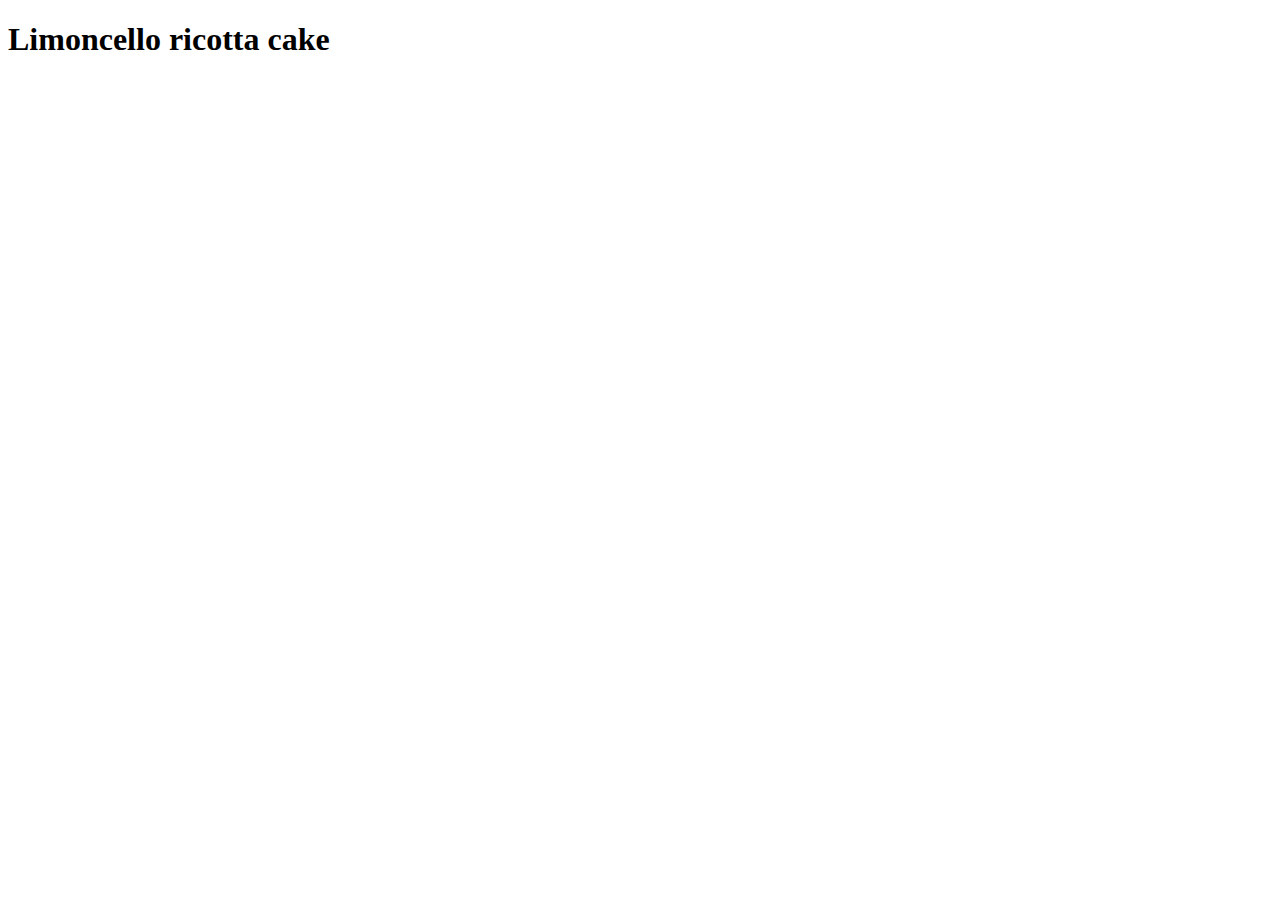
==== recipes/limoncello-ricotta-cake.html @ 68311bd2 "Add 3 recipe pages, and links to them in index.html" ====
<!DOCTYPE html>
<html lang="en">
<head>
	<meta charset="UTF-8">
	<meta name="viewport" content="width=device-width, initial-scale=1.0">
	<title>Limoncello ricotta cake</title>
</head>
<body>
	<h1>Limoncello ricotta cake</h1>
</body>
</html>
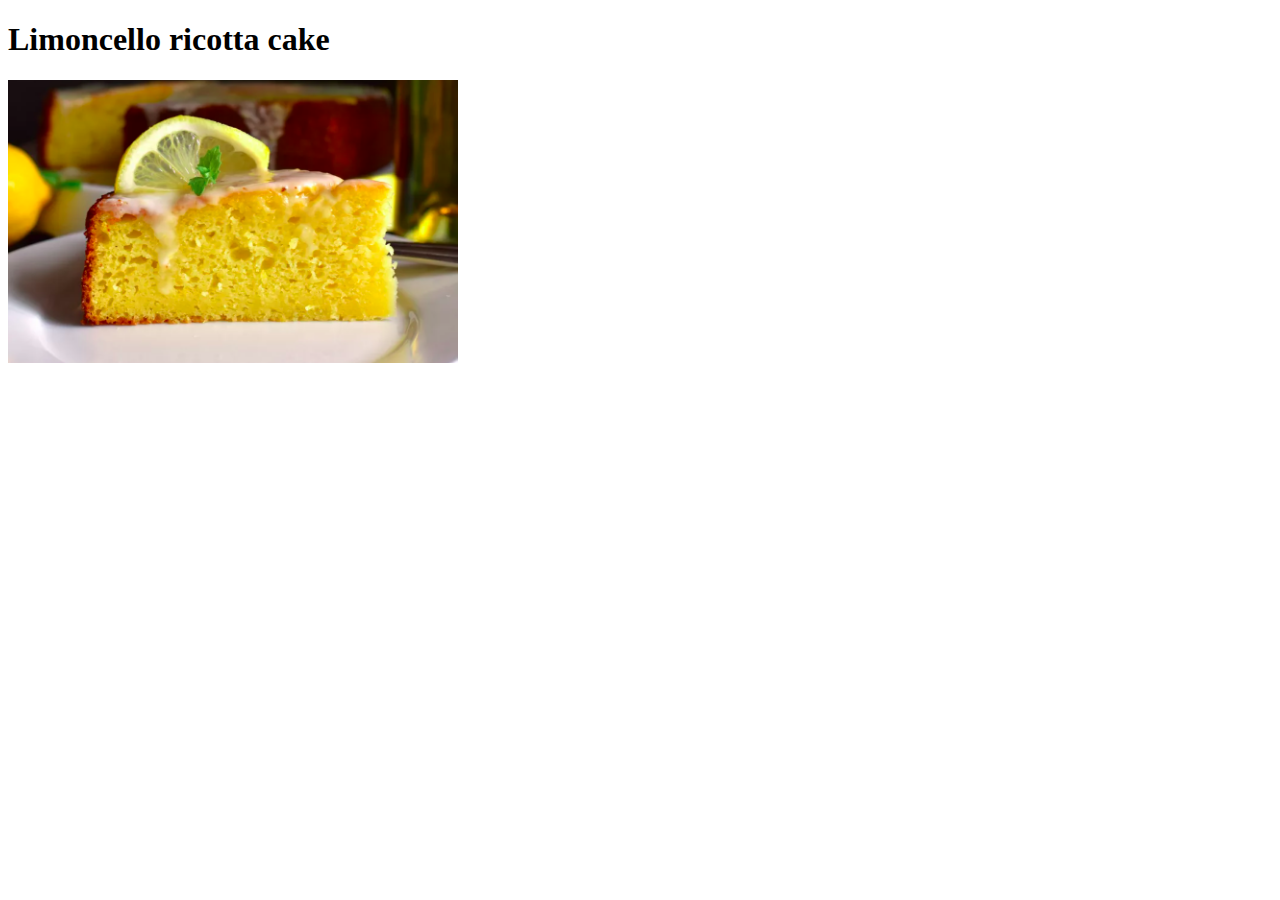
==== commit 04625816: "Add recipe images to recipe pages" ====
--- a/recipes/limoncello-ricotta-cake.html
+++ b/recipes/limoncello-ricotta-cake.html
@@ -7,5 +7,6 @@
 </head>
 <body>
 	<h1>Limoncello ricotta cake</h1>
+	<img src="./recipe-images/limoncello-ricotta-cake.png" width="450px">
 </body>
 </html>
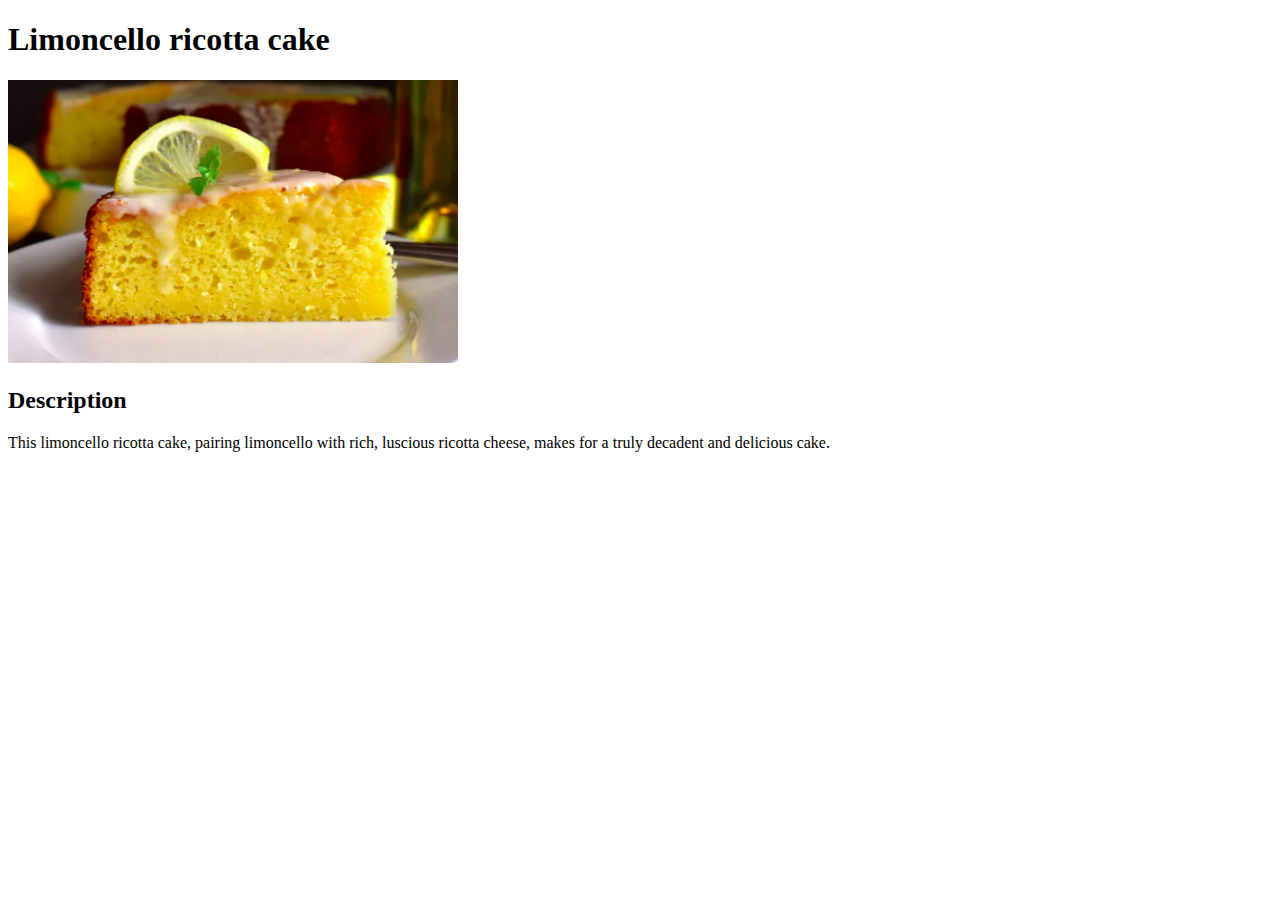
==== commit 3f427689: "Add a description section under recipe images" ====
--- a/recipes/limoncello-ricotta-cake.html
+++ b/recipes/limoncello-ricotta-cake.html
@@ -8,5 +8,7 @@
 <body>
 	<h1>Limoncello ricotta cake</h1>
 	<img src="./recipe-images/limoncello-ricotta-cake.png" width="450px">
+	<h2>Description</h2>
+	<p>This limoncello ricotta cake, pairing limoncello with rich, luscious ricotta cheese, makes for a truly decadent and delicious cake.</p>
 </body>
 </html>
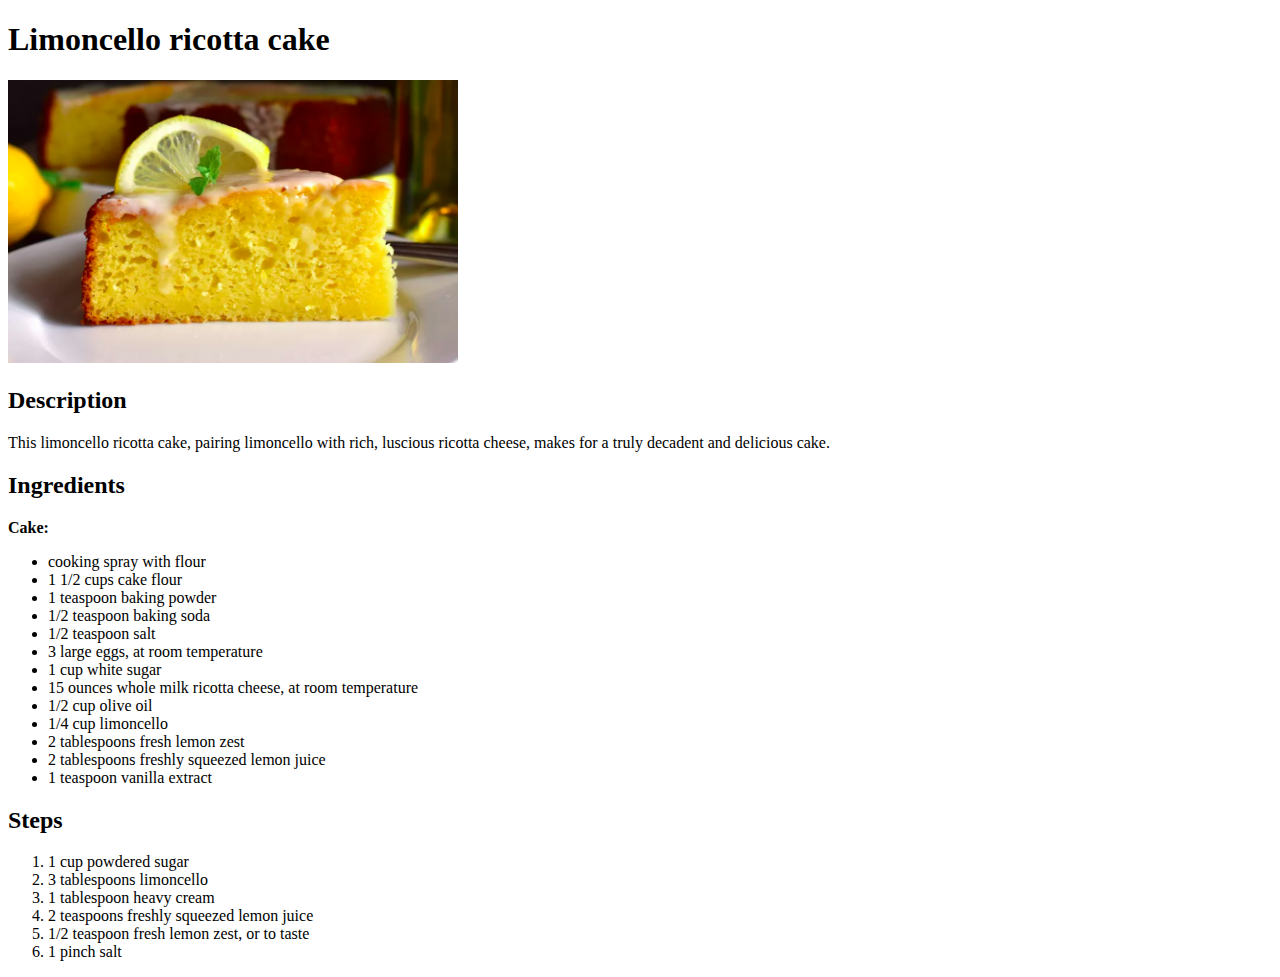
==== commit 1516f0bb: "Add ingredients and steps for cake recipe" ====
--- a/recipes/limoncello-ricotta-cake.html
+++ b/recipes/limoncello-ricotta-cake.html
@@ -10,5 +10,31 @@
 	<img src="./recipe-images/limoncello-ricotta-cake.png" width="450px">
 	<h2>Description</h2>
 	<p>This limoncello ricotta cake, pairing limoncello with rich, luscious ricotta cheese, makes for a truly decadent and delicious cake.</p>
+	<h2>Ingredients</h2>
+	<b>Cake:</b>
+	<ul>
+		<li>cooking spray with flour</li>
+		<li>1 1/2 cups cake flour</li>
+		<li>1 teaspoon baking powder</li>
+		<li>1/2 teaspoon baking soda</li>
+		<li>1/2 teaspoon salt</li>
+		<li>3 large eggs, at room temperature</li>
+		<li>1 cup white sugar</li>
+		<li>15 ounces whole milk ricotta cheese, at room temperature</li>
+		<li>1/2 cup olive oil</li>
+		<li>1/4 cup limoncello</li>
+		<li>2 tablespoons fresh lemon zest</li>
+		<li>2 tablespoons freshly squeezed lemon juice</li>
+		<li>1 teaspoon vanilla extract</li>
+	</ul>
+	<h2>Steps</h2>
+	<ol>
+		<li>1 cup powdered sugar</li>
+		<li>3 tablespoons limoncello</li>
+		<li>1 tablespoon heavy cream</li>
+		<li>2 teaspoons freshly squeezed lemon juice</li>
+		<li>1/2 teaspoon fresh lemon zest, or to taste</li>
+		<li>1 pinch salt</li>
+	</ol>
 </body>
 </html>
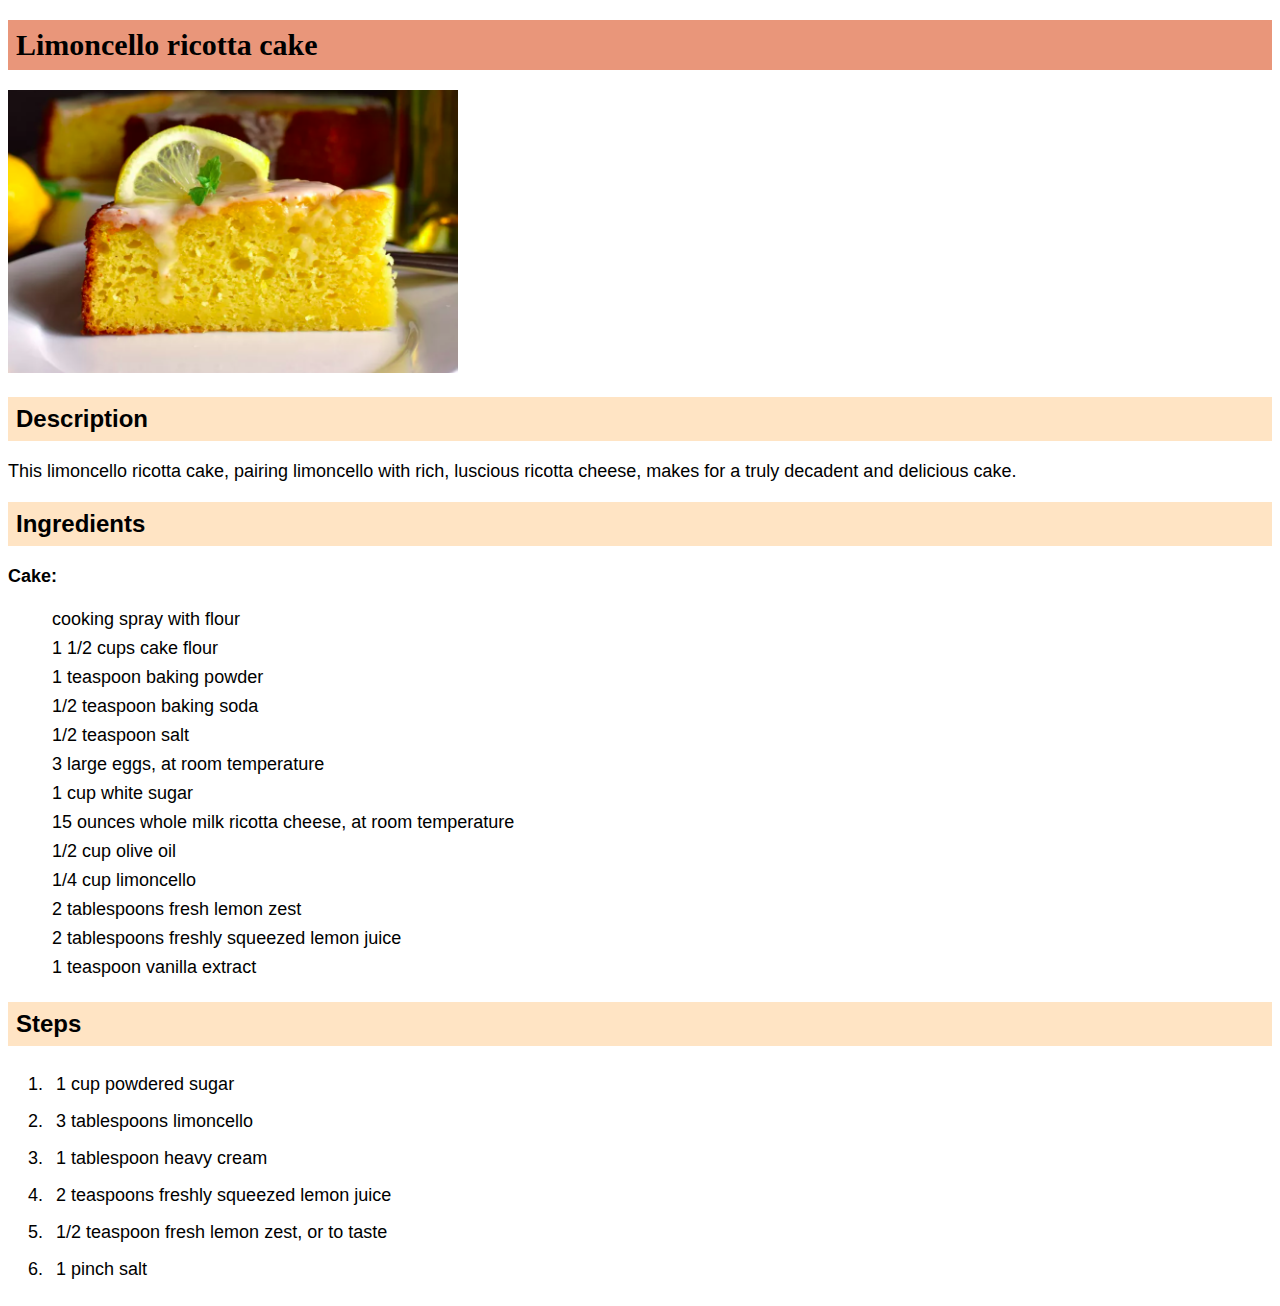
==== commit 71ecc519: "Add styling for Limoncello ricotta cake" ====
--- a/recipes/limoncello-ricotta-cake.html
+++ b/recipes/limoncello-ricotta-cake.html
@@ -3,16 +3,17 @@
 <head>
 	<meta charset="UTF-8">
 	<meta name="viewport" content="width=device-width, initial-scale=1.0">
+	<link rel="stylesheet" href="../css/style.css">
 	<title>Limoncello ricotta cake</title>
 </head>
 <body>
-	<h1>Limoncello ricotta cake</h1>
+	<h1 class="recipe-title">Limoncello ricotta cake</h1>
 	<img src="./recipe-images/limoncello-ricotta-cake.png" width="450px">
-	<h2>Description</h2>
-	<p>This limoncello ricotta cake, pairing limoncello with rich, luscious ricotta cheese, makes for a truly decadent and delicious cake.</p>
-	<h2>Ingredients</h2>
-	<b>Cake:</b>
-	<ul>
+	<h2 class="section">Description</h2>
+	<p class="description">This limoncello ricotta cake, pairing limoncello with rich, luscious ricotta cheese, makes for a truly decadent and delicious cake.</p>
+	<h2 class="section">Ingredients</h2>
+	<b class="sub-section">Cake:</b>
+	<ul class="ingredients">
 		<li>cooking spray with flour</li>
 		<li>1 1/2 cups cake flour</li>
 		<li>1 teaspoon baking powder</li>
@@ -27,8 +28,8 @@
 		<li>2 tablespoons freshly squeezed lemon juice</li>
 		<li>1 teaspoon vanilla extract</li>
 	</ul>
-	<h2>Steps</h2>
-	<ol>
+	<h2 class="section">Steps</h2>
+	<ol class="steps">
 		<li>1 cup powdered sugar</li>
 		<li>3 tablespoons limoncello</li>
 		<li>1 tablespoon heavy cream</li>
--- a/css/style.css
+++ b/css/style.css
@@ -0,0 +1,55 @@
+html {
+	font-size: 16px;
+}
+
+.description {
+	font-family: sans-serif;
+	font-size: 18px;
+}
+
+.ingredients {
+	font-family: sans-serif;
+	font-size: 18px;
+}
+
+.ingredients li {
+	padding: 4px;
+	list-style-type: none;
+}
+
+.recipe-list {
+	font-family: Tahoma, Verdana, sans-serif;
+	font-size: 24px;
+	list-style-type: none;
+}
+
+.recipe-list li{
+	padding: 8px;
+}
+
+.recipe-title {
+	background-color:darksalmon;
+	font-family: Georgia, serif;
+	font-size: 30px;
+	padding: 8px;
+}
+
+.section {
+	background-color: bisque;
+	font-family: sans-serif;
+	padding: 8px;
+}
+
+.sub-section {
+	font-family: sans-serif;
+	font-size: 18px;
+}
+
+.steps {
+	font-family: sans-serif;
+	font-size: 18px;
+}
+
+.steps li {
+	padding: 8px;
+}
